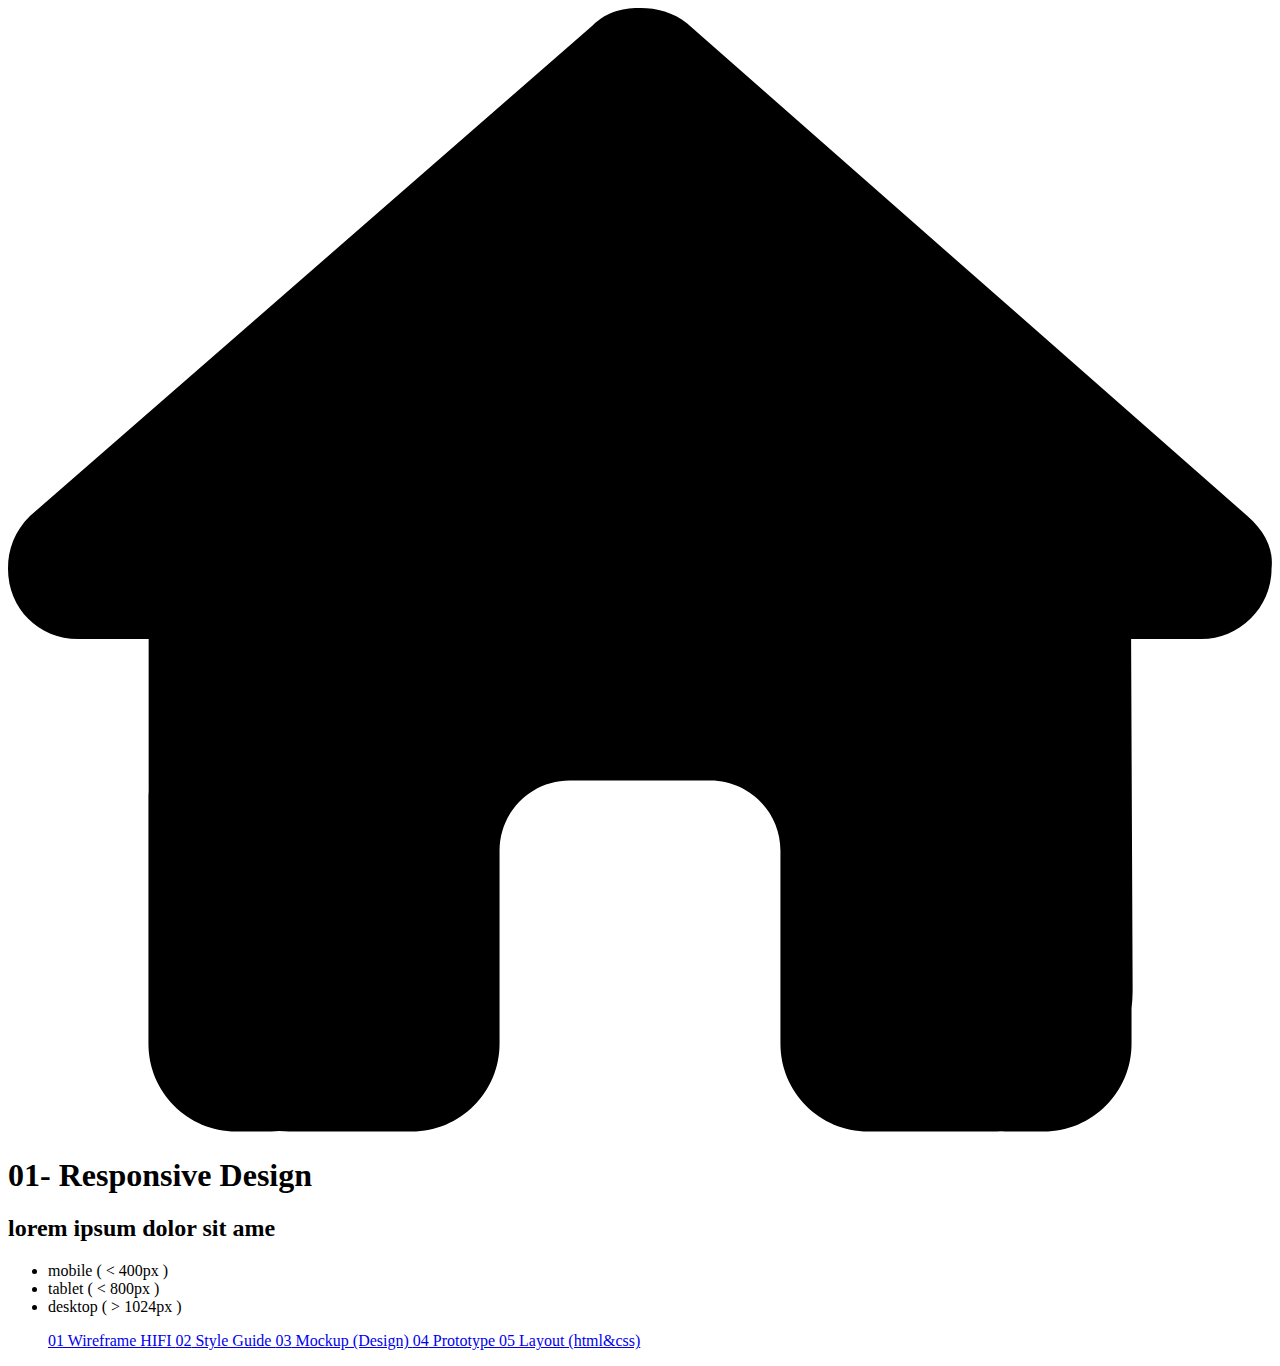
==== 01-responsive-design/index.html @ af478190 "se agregoel link al index" ====
<!DOCTYPE html>
<html lang="en">
<head>
    <meta charset="UTF-8">
    <meta name="viewport" content="width=device-width, initial-scale=1.0">
    <title>Main Menu - ADSO 2847431</title>
    <link rel="stylesheet" href="../css/master.css">
</head>
<body class="level2">
    <nav>
<a href="../">
    <svg xmlns="http://www.w3.org/2000/svg" viewBox="0 0 576 512"><!--!Font Awesome Free 6.5.2 by @fontawesome - https://fontawesome.com License - https://fontawesome.com/license/free Copyright 2024 Fonticons, Inc.--><path d="M575.8 255.5c0 18-15 32.1-32 32.1h-32l.7 160.2c0 2.7-.2 5.4-.5 8.1V472c0 22.1-17.9 40-40 40H456c-1.1 0-2.2 0-3.3-.1c-1.4 .1-2.8 .1-4.2 .1H416 392c-22.1 0-40-17.9-40-40V448 384c0-17.7-14.3-32-32-32H256c-17.7 0-32 14.3-32 32v64 24c0 22.1-17.9 40-40 40H160 128.1c-1.5 0-3-.1-4.5-.2c-1.2 .1-2.4 .2-3.6 .2H104c-22.1 0-40-17.9-40-40V360c0-.9 0-1.9 .1-2.8V287.6H32c-18 0-32-14-32-32.1c0-9 3-17 10-24L266.4 8c7-7 15-8 22-8s15 2 21 7L564.8 231.5c8 7 12 15 11 24z"/></svg>
</a>
 </nav>
    <main>
        <header>
            <h1> 01- Responsive Design</h1>
            <h2> lorem ipsum dolor sit ame</h2>
<ul>
    <li>mobile ( < 400px )</li>
    <li>tablet ( < 800px )</li>
    <li>desktop ( > 1024px ) </li>
</ul>
 </header>
<menu>
    <a href="01-wireframe-hifi.html">
    <span>01</span>
    Wireframe HIFI
</a>
<a href="02-style-guide.html">
    <span>02</span>
    Style Guide
</a>

<a href="03-mock-up.html">
    <span>03</span>
    Mockup (Design)
</a>

<a href="#">
    <span>04</span>
    Prototype
</a>

<a href="#">
    <span>05</span>
    Layout (html&css)
</a>








       <body>

        </menu>
    </main>
</body>
</html>
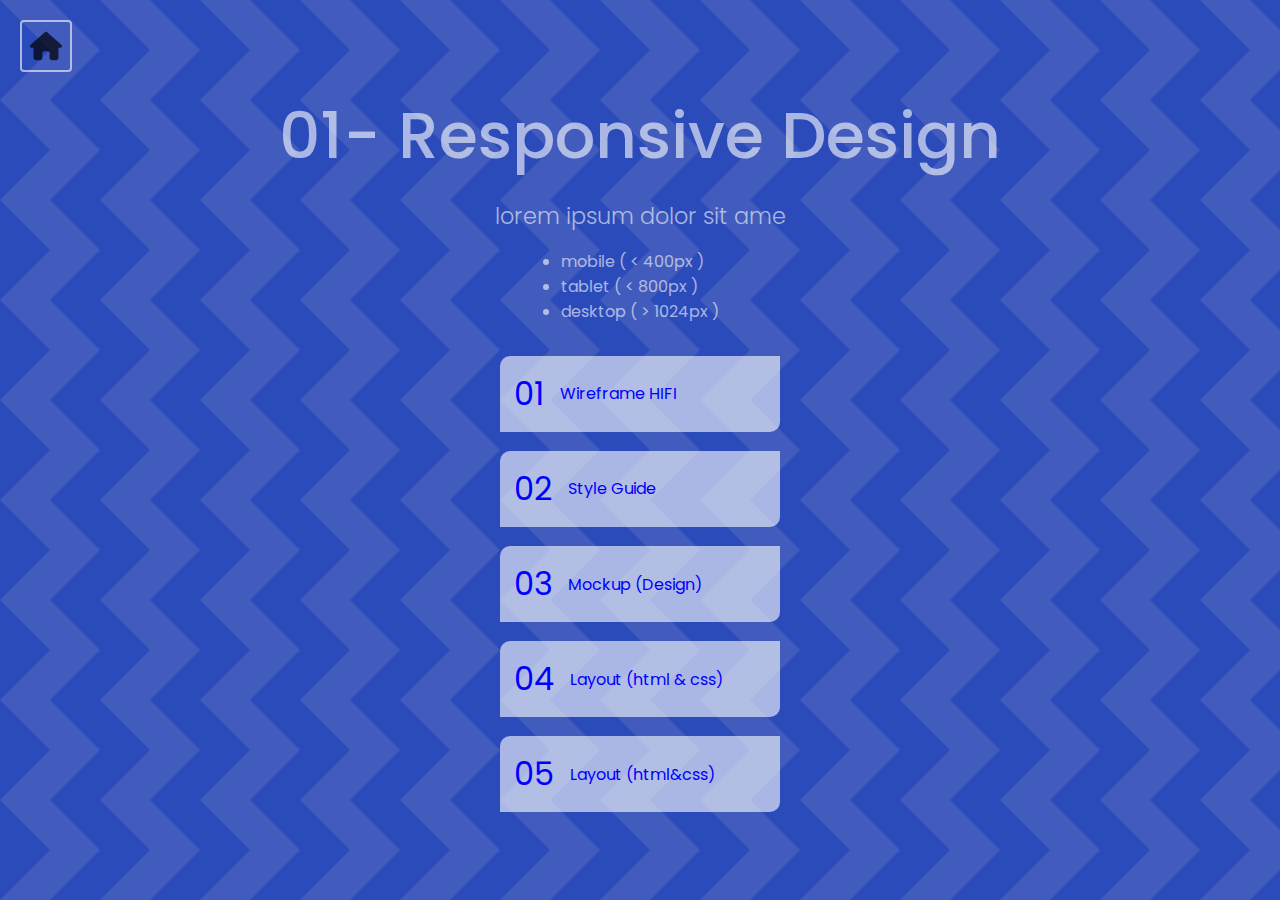
==== commit a8501fac: "se modifico todo" ====
--- a/01-responsive-design/index.html
+++ b/01-responsive-design/index.html
@@ -4,7 +4,7 @@
     <meta charset="UTF-8">
     <meta name="viewport" content="width=device-width, initial-scale=1.0">
     <title>Main Menu - ADSO 2847431</title>
-    <link rel="stylesheet" href="../css/master.css">
+    <link rel="stylesheet" href="css/master.css">
 </head>
 <body class="level2">
     <nav>
@@ -37,9 +37,9 @@
     Mockup (Design)
 </a>
 
-<a href="#">
+<a href="04-layout.html" target="_blank">
     <span>04</span>
-    Prototype
+    Layout (html & css)
 </a>
 
 <a href="#">
--- a/01-responsive-design/css/master.css
+++ b/01-responsive-design/css/master.css
@@ -0,0 +1,223 @@
+/* ---------------- */
+/* F O N T */
+/* ---------------- */
+@import url('https://fonts.googleapis.com/css2?family=Poppins:wght@100;200;300;400;500;600;700;800;900&display=swap');
+/* ---------------- */
+/* V A R I A B L E S */
+/* ---------------- */
+:root {
+    --color-primary: #fff9;
+    --color-sec: #00f;
+    --font-fam: Poppins, sans-serif;
+}
+/* ---------------- */
+/* R E S E T */
+/* ---------------- */
+*, *::before, *::after{
+    box-sizing: border-box; 
+}
+
+*{
+    margin: 0; 
+    padding: 0; 
+}
+
+ul[role='list'], ol[role='list']{
+    list-style: none; 
+}
+
+html:focus-within{
+    scroll-behavior: smooth; 
+}
+
+a:not([class]){
+    text-decoration-skip-ink: auto; 
+}
+
+img, picture, svg, video, canvas{
+    max-width: 100%;
+    height: auto; 
+    vertical-align: middle; 
+    font-style: italic; 
+    background-repeat: no-repeat; 
+    background-size: cover;
+}
+
+input, button, textarea, select{
+    font: inherit; 
+}
+
+@media (prefers-reduced-motion: reduce){
+    html:focus-within {
+        scroll-behavior: auto;
+    }
+    *, *::before, *::after {
+        animation-duration: 0.01ms !important;
+        animation-iteration-count: 1 !important;
+        transition-duration: 0.01ms !important;
+        scroll-behavior: auto !important;
+        transition: none;
+    }
+}
+
+body, html{
+    height: 100%; 
+    scroll-behavior: smooth; 
+}
+/* ---------------- */
+/* G E N E R A L */
+/* ---------------- */
+body { 
+    color: var(--color-primary);
+    font-family:  var(--font-fam);
+    display: flex;
+    justify-content: center;
+    align-items: center;
+    min-height: 100vh;
+}
+/*------casita---------*/
+
+nav{
+    border: 2px solid #fff9;
+    border-radius: 4px;
+    padding: 8px;
+    position: fixed;
+    top: 20px;
+    left: 20px;
+    transition: all 0.4s ease-in;
+    a:is(:link, :visited) {
+        transition: all 0.4s ease-in;
+    svg {
+        opacity: .7;
+        height:32px;
+        width: 32px;
+
+    }
+}
+
+a:is(:hover){
+    transform: translateX(-10px) scale(5);
+}
+}
+nav:is(:hover)  {
+    transform:translateX(-4px)
+}
+main {
+    display: flex;
+    flex-direction: column;
+    justify-content: center;
+    align-items: center;
+    gap: 2rem;
+    header {
+        display: flex;
+        flex-direction: column;
+        align-items: center;
+        justify-content: center;
+        gap: 1rem;
+        h1 {
+            font-size: 4rem;
+            font-weight: 500;
+            text-align: center;
+        }
+        h2 {
+            font-size: 1.4rem;
+            font-weight: 300;
+            text-align: center;
+        }
+        h3{
+            border-radius: 4px;
+            background-color: var(--color-sec);
+            color: var(--color-pri);
+            padding: 2px 12px;
+            font-size: 1rem;
+            font-weight: 500;
+        }
+        img {
+            border-radius: 50%;
+            width: 160px;
+            border: 10px solid var(--color-pri);
+        
+        }
+    }
+    menu {
+        display: flex;
+        flex-direction: column;
+        align-items: center;
+        gap: 1.2rem;
+        a:is(:link, :visited){
+            border-radius: 10px 0 10px 0;
+            background-color: var(--color-primary);
+            color: var(--color-sec);
+            align-items: center;
+            display: flex;
+            gap: 1rem;
+            text-decoration: var(--color-primary);
+            padding: 14px;
+            transition: all 0.4s ease-in-out;
+            width: 280px;
+            span {
+                font-size: 2rem;
+            }
+        }
+    a:is(:hover) {
+        background-color: #fffd;
+      transform: scale(1.02);
+    }
+    
+    
+    
+    
+    
+    }
+}
+
+/* ---------------- */
+/* M A I N   M E N U */
+/* ---------------- */
+body.mmenu {
+    background-color: #00bb77;
+    background-image: url("data:image/svg+xml,%3Csvg xmlns='http://www.w3.org/2000/svg' width='120' height='120' viewBox='0 0 120 120'%3E%3Cpolygon fill='%23000' fill-opacity='.1' points='120 0 120 60 90 30 60 0 0 0 0 0 60 60 0 120 60 120 90 90 120 60 120 0'/%3E%3C/svg%3E");
+    }
+
+/* ---------------- */
+/*  level 2 */
+/* ---------------- */
+
+body.level2 {
+    background-color: #2C4BBB;
+    background-image: url("data:image/svg+xml,%3Csvg xmlns='http://www.w3.org/2000/svg' width='100' height='100' viewBox='0 0 120 120'%3E%3Cpolygon fill='%23FFFBCD' fill-opacity='.1' points='120 0 120 60 90 30 60 0 0 0 0 0 60 60 0 120 60 120 90 90 120 60 120 0'/%3E%3C/svg%3E");
+}    
+header{
+h1{
+    font-size: 3rem;
+}
+menu {
+    a:is(:linked, :visited){
+        color: #154300;
+    }
+}
+}
+
+/* ---------------- */
+/*  level 3 */
+/* ---------------- */
+
+body.level3 {
+    background-color: #2C4BBB;
+    background-color: #814FBB;
+    background-image: url("data:image/svg+xml,%3Csvg xmlns='http://www.w3.org/2000/svg' width='120' height='120' viewBox='0 0 120 120'%3E%3Cpolygon fill='%23000' fill-opacity='.1' points='120 0 120 60 90 30 60 0 0 0 0 0 60 60 0 120 60 120 90 90 120 60 120 0'/%3E%3C/svg%3E");
+    background-attachment: fixed;
+    background-position: center;
+    background-size: cover;
+
+}    
+header{
+    h1{
+        font-size: 3rem;
+    }
+    menu {
+        a:is(:linked, :visited){
+            color: #154300;
+        }
+    }
+}
